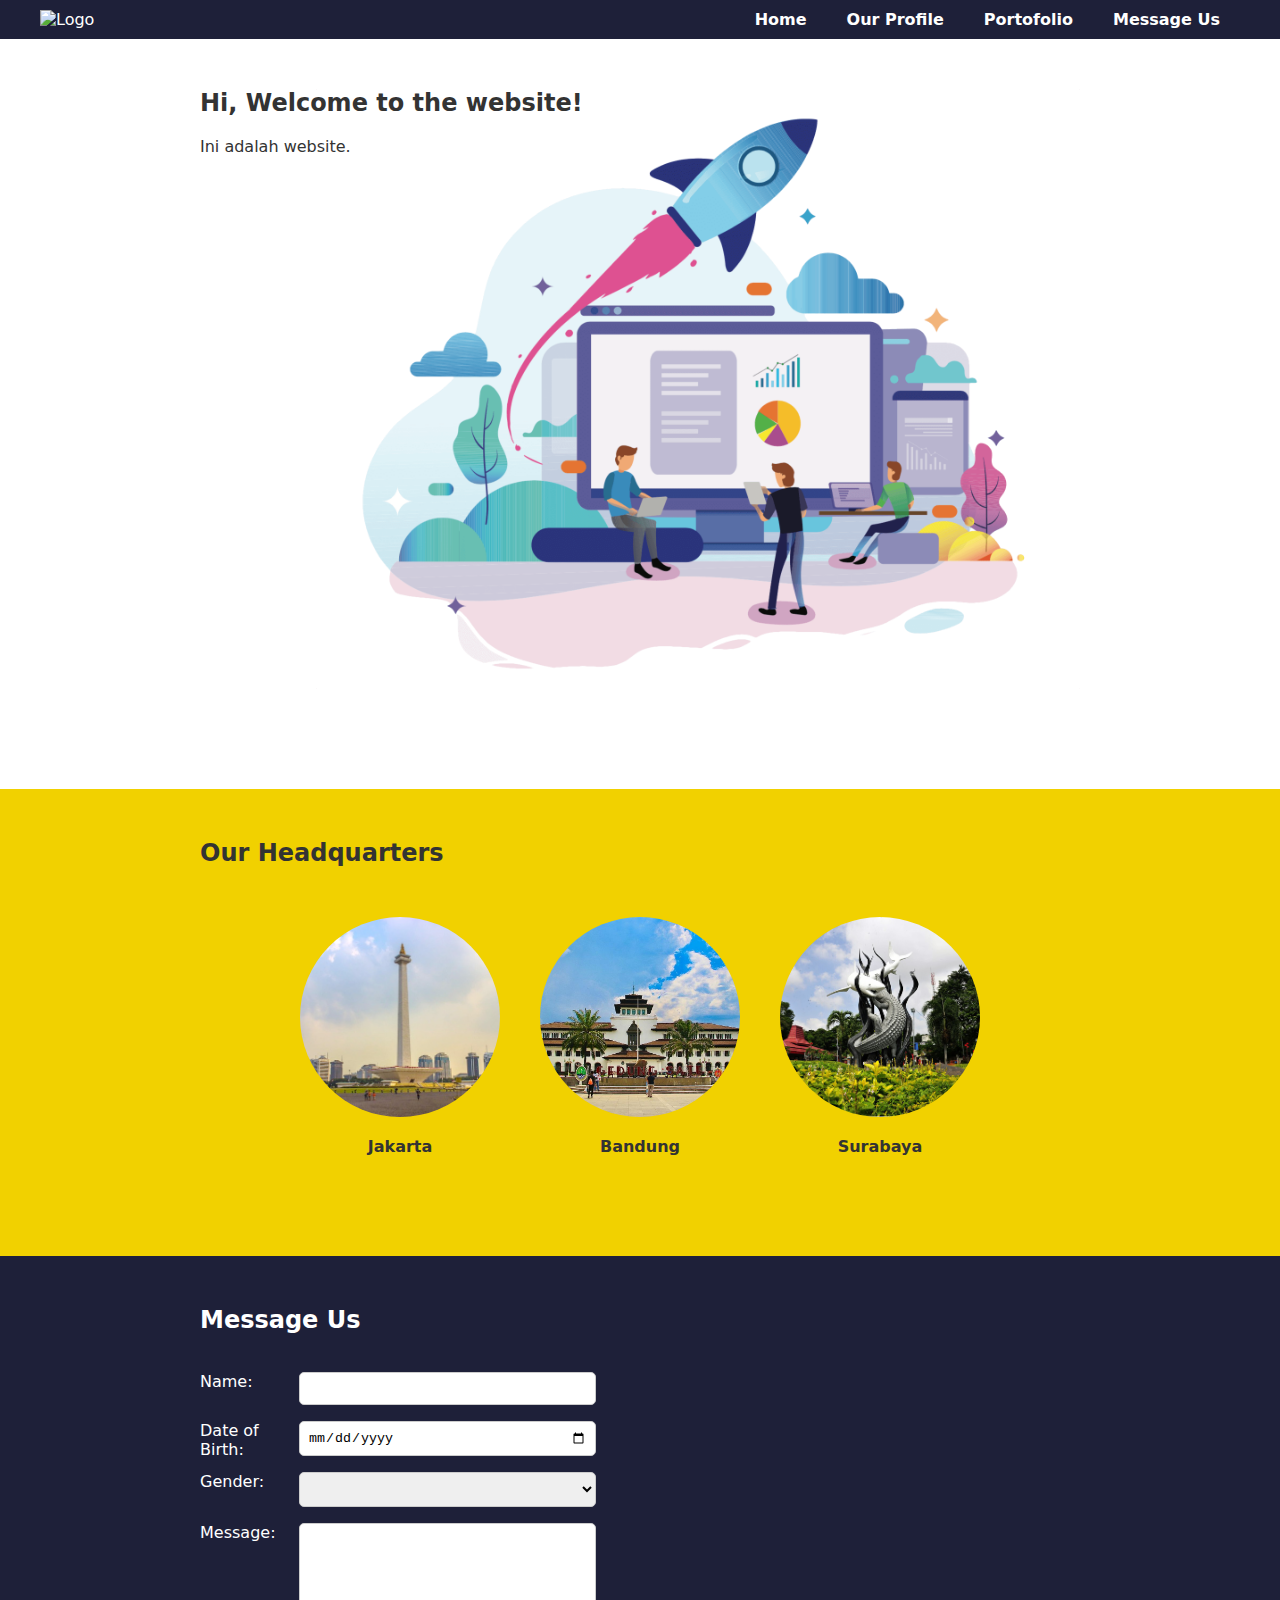
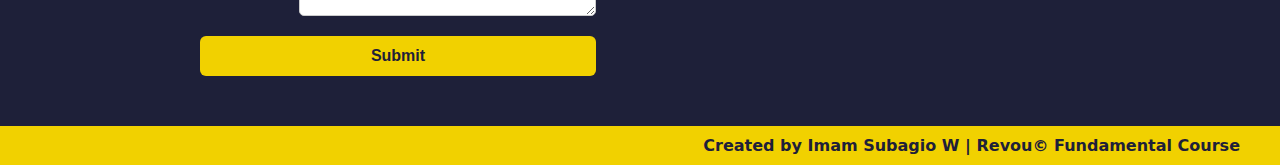
==== index.html @ 7dd591d3 "first commit" ====
<!DOCTYPE html>
<html lang="en">

<head>
	<meta charset="UTF-8">
	<title>Company Profile</title>
	<link rel="stylesheet" type="text/css" href="index.css">
</head>

<body>
	<header>
		<div class="navbar-brand">
			<img
				src="https://images.glints.com/unsafe/glints-dashboard.s3.amazonaws.com/company-logo/a32f81155cd0d4f16d36aef74f7d2644.png"
				alt="Logo">
		</div>
		<nav>
			<ul>
				<li><a href="#">Home</a></li>
				<li><a href="#">Our Profile</a></li>
				<li><a href="#">Portofolio</a></li>
				<li><a href="#">Message Us</a></li>
			</ul>
		</nav>
	</header>
	<main>
		<section class="hero-section">
			<div class="hero-content">
				<h2>Hi, Welcome to the website!</h2>
				<p>Ini adalah website.</p>
			</div>
			<img src="img/hero.png" alt="Logo" class="hero-image">
		</section>
		<section class="headquarters-section">
			<h2>Our Headquarters</h2>
			<div class="headquarters-content">
				<div class="headquarters-item">
					<img src="img/jkt.jpg" alt="Jakarta" class="headquarters-image">
					<p class="headquarters-text">Jakarta</p>
				</div>
				<div class="headquarters-item">
					<img src="img/bdg.jpg" alt="Bandung" class="headquarters-image">
					<p class="headquarters-text">Bandung</p>
				</div>
				<div class="headquarters-item">
					<img src="img/sby.jpg" alt="Surabaya" class="headquarters-image">
					<p class="headquarters-text">Surabaya</p>
				</div>
			</div>
		</section>
		<section class="message-us-section">
			<h2>Message Us</h2>
			<br><br>
			<div class="message-us-content">
				<div class="message-us-form">
					<form id="message-form">
						<div class="message-form-field">
							<div class="col-25">
								<label for="name-input">Name:</label>
							</div>
							<div class="col-75">
								<input type="text" id="name-input" style="width: 100%;">
							</div>
						</div>
						<div class="message-form-field">
							<div class="col-25">
								<label for="dob-input">Date of Birth:</label>
							</div>
							<div class="col-75">
								<input type="date" id="dob-input" style="width: 100%;">
							</div>
						</div>
						<div class="message-form-field">
							<div class="col-25">
								<label for="gender-input">Gender:</label>
							</div>
							<div class="col-75">
								<select id="gender-input" style="width: 100%;">
									<option value=""></option>
									<option value="male">Male</option>
									<option value="female">Female</option>
									<option value="other">Other</option>
								</select>
							</div>
						</div>
						<div class="message-form-field">
							<div class="col-25">
								<label for="message-input">Message:</label>
							</div>
							<div class="col-75">
								<textarea id="message-input" rows="5" style="width: 100%;"></textarea>
							</div>
						</div>
						<button class="btn-submit" role="button">Submit</button>
					</form>
				</div>
				<div class="message-us-display">
					<p id="message-display"></p>
				</div>
			</div>

		</section>
	</main>
	<footer>
		<p class="footer-right">Created by Imam Subagio W | Revou&copy; Fundamental Course</p>
	</footer>



	<script>
		const messageForm = document.querySelector("#message-form");
		const messageDisplay = document.querySelector("#message-display");

		messageForm.addEventListener("submit", function (event) {
			event.preventDefault();
			const name = document.querySelector("#name-input").value;
			const dob = document.querySelector("#dob-input").value;
			const gender = document.querySelector("#gender-input").value;
			const message = document.querySelector("#message-input").value;

			const now = new Date();
			const timeString = now.toString();

			const displayString = `
				Current Time: ${timeString}<br>
				Name: ${name}<br>
				Date of Birth: ${dob}<br>
				Gender: ${gender}<br>
				Message: ${message}
			`;
			messageDisplay.innerHTML = displayString;
		});
	</script>
</body>

</html>
---- index.css ----
/* Reset styles */
* {
	box-sizing: border-box;
	margin: 0;
	padding: 0;
}

/* Set default font and colors */
body {
	/* font-family: Arial, sans-serif; */
	font-family: -apple-system, system-ui, "Segoe UI", Roboto, "Helvetica Neue", Ubuntu, sans-serif;
	font-size: 16px;
	color: #333;
}

/* Header styles */
header {
	background-color: #1E2039;
	color: #fff;
	padding: 10px 40px;
	display: flex;
	align-items: center;
	justify-content: space-between;
}

nav ul {
	list-style: none;
	display: flex;
}

nav li {
	margin: 0 20px;
}

nav a {
	color: #fff;
	text-decoration: none;
	font-weight: bold;
	transition: color 0.3s;
}

nav a:hover {
	color: yellow;
}

header h1 {
	font-size: 36px;
	margin-right: auto;
}

section {
	padding: 50px 200px;
	/* margin-bottom: 50px; */
}

.navbar-brand img {
	height: 50px;
}

.hero-section {
	height: 750px;
	/* background-color: blueviolet; */
}

.hero-content {
	max-width: 100%;
	margin: 0 auto;
	text-align: left;
	position: absolute;
}

.hero-content h2 {
	margin-top: 0;
}

.hero-content p {
	margin-top: 20px;
}

.hero-image {
	height: 600px;
	float: right;
}

.headquarters-section {
	background-color: #f1d100;
}

.headquarters-content {
	display: flex;
	justify-content: space-between;
	align-items: center;
	padding: 50px 100px;
}

.headquarters-item {
	display: flex;
	flex-direction: column;
	align-items: center;
	max-width: 200px;
}

.headquarters-image {
	width: 200px;
	height: 200px;
	border-radius: 50%;
	object-fit: cover;
	object-position: center;
	margin-bottom: 20px;
}

.headquarters-text {
	font-weight: bold;
	text-align: center;
}

.message-us-section {
	background-color: #1E2039;
	color: #fff;
}

.message-us-content {
	display: flex;
	flex-direction: row;
	justify-content: space-between;
}

.message-us-form {
	width: 45%;
}

.message-form-field div input[type="text"],
.message-form-field div input[type="date"],
.message-form-field div select,
.message-form-field div textarea {
	width: 75%;
	padding: 8px;
	border: 1px solid #ccc;
	border-radius: 5px;
	margin-bottom: 10px;
}

.col-25 {
	float: left;
	width: 25%;
	margin-bottom: 6px;
}

.col-75 {
	float: left;
	width: 75%;
	margin-bottom: 6px;
}

.btn-submit {
	width: 100%;
	background-color: aquamarine;
}

/* CSS */
.btn-submit {
	background-color: #f1d100;
	border-radius: 6px;
	border-width: 0;
	color: #1E2039;
	cursor: pointer;
	/* font-family: -apple-system, system-ui, "Segoe UI", Roboto, "Helvetica Neue", Ubuntu, sans-serif; */
	font-size: 100%;
	font-weight: bold;
	height: 40px;
	overflow: hidden;
	padding: 0 25px;
	text-align: center;
	width: 100%;
}

.btn-submit:focus {
	box-shadow: rgba(50, 50, 93, .1) 0 0 0 1px inset, rgba(50, 50, 93, .2) 0 6px 15px 0, rgba(0, 0, 0, .1) 0 2px 2px 0, rgba(50, 151, 211, .3) 0 0 0 4px;
}

/* Footer styles */
footer {
	background-color: #f1d100;
	color: #1E2039;
	display: flex;
	align-items: center;
	justify-content: flex-end;
	padding: 10px 40px;
	font-weight: bold;
}

.footer-right {
	text-align: right;
}
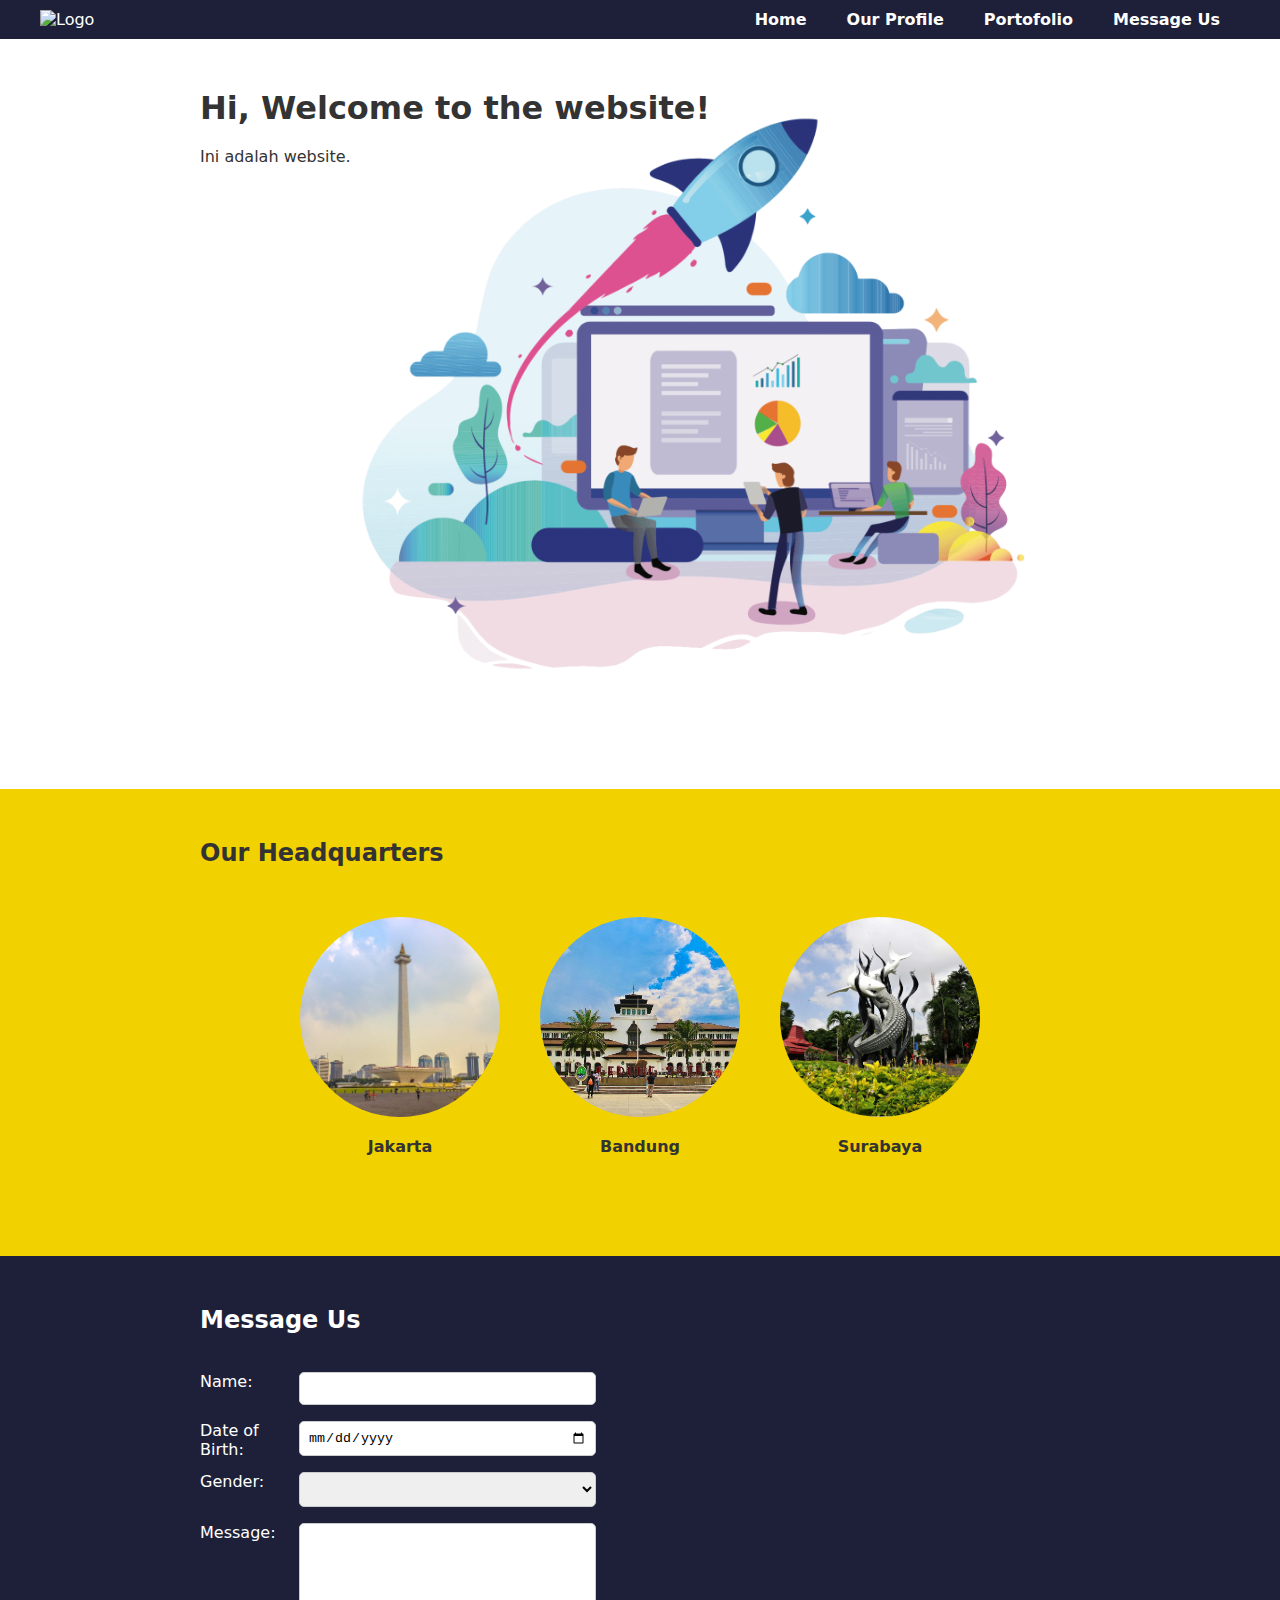
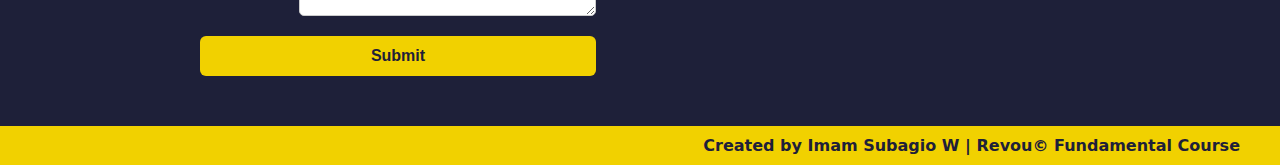
==== commit ded124b2: "update" ====
--- a/index.html
+++ b/index.html
@@ -3,12 +3,12 @@
 
 <head>
 	<meta charset="UTF-8">
-	<title>Company Profile</title>
+	<title>Revou Practice</title>
 	<link rel="stylesheet" type="text/css" href="index.css">
 </head>
 
 <body>
-	<header>
+	<header class="header">
 		<div class="navbar-brand">
 			<img
 				src="https://images.glints.com/unsafe/glints-dashboard.s3.amazonaws.com/company-logo/a32f81155cd0d4f16d36aef74f7d2644.png"
@@ -26,7 +26,7 @@
 	<main>
 		<section class="hero-section">
 			<div class="hero-content">
-				<h2>Hi, Welcome to the website!</h2>
+				<h1>Hi, Welcome to the website!</h1>
 				<p>Ini adalah website.</p>
 			</div>
 			<img src="img/hero.png" alt="Logo" class="hero-image">
@@ -130,6 +130,13 @@
 			`;
 			messageDisplay.innerHTML = displayString;
 		});
+		window.addEventListener('scroll', function () {
+			if (window.pageYOffset === 0) {
+				document.documentElement.removeAttribute('data-scroll');
+			} else {
+				document.documentElement.setAttribute('data-scroll', 'top');
+			}
+		});
 	</script>
 </body>
 
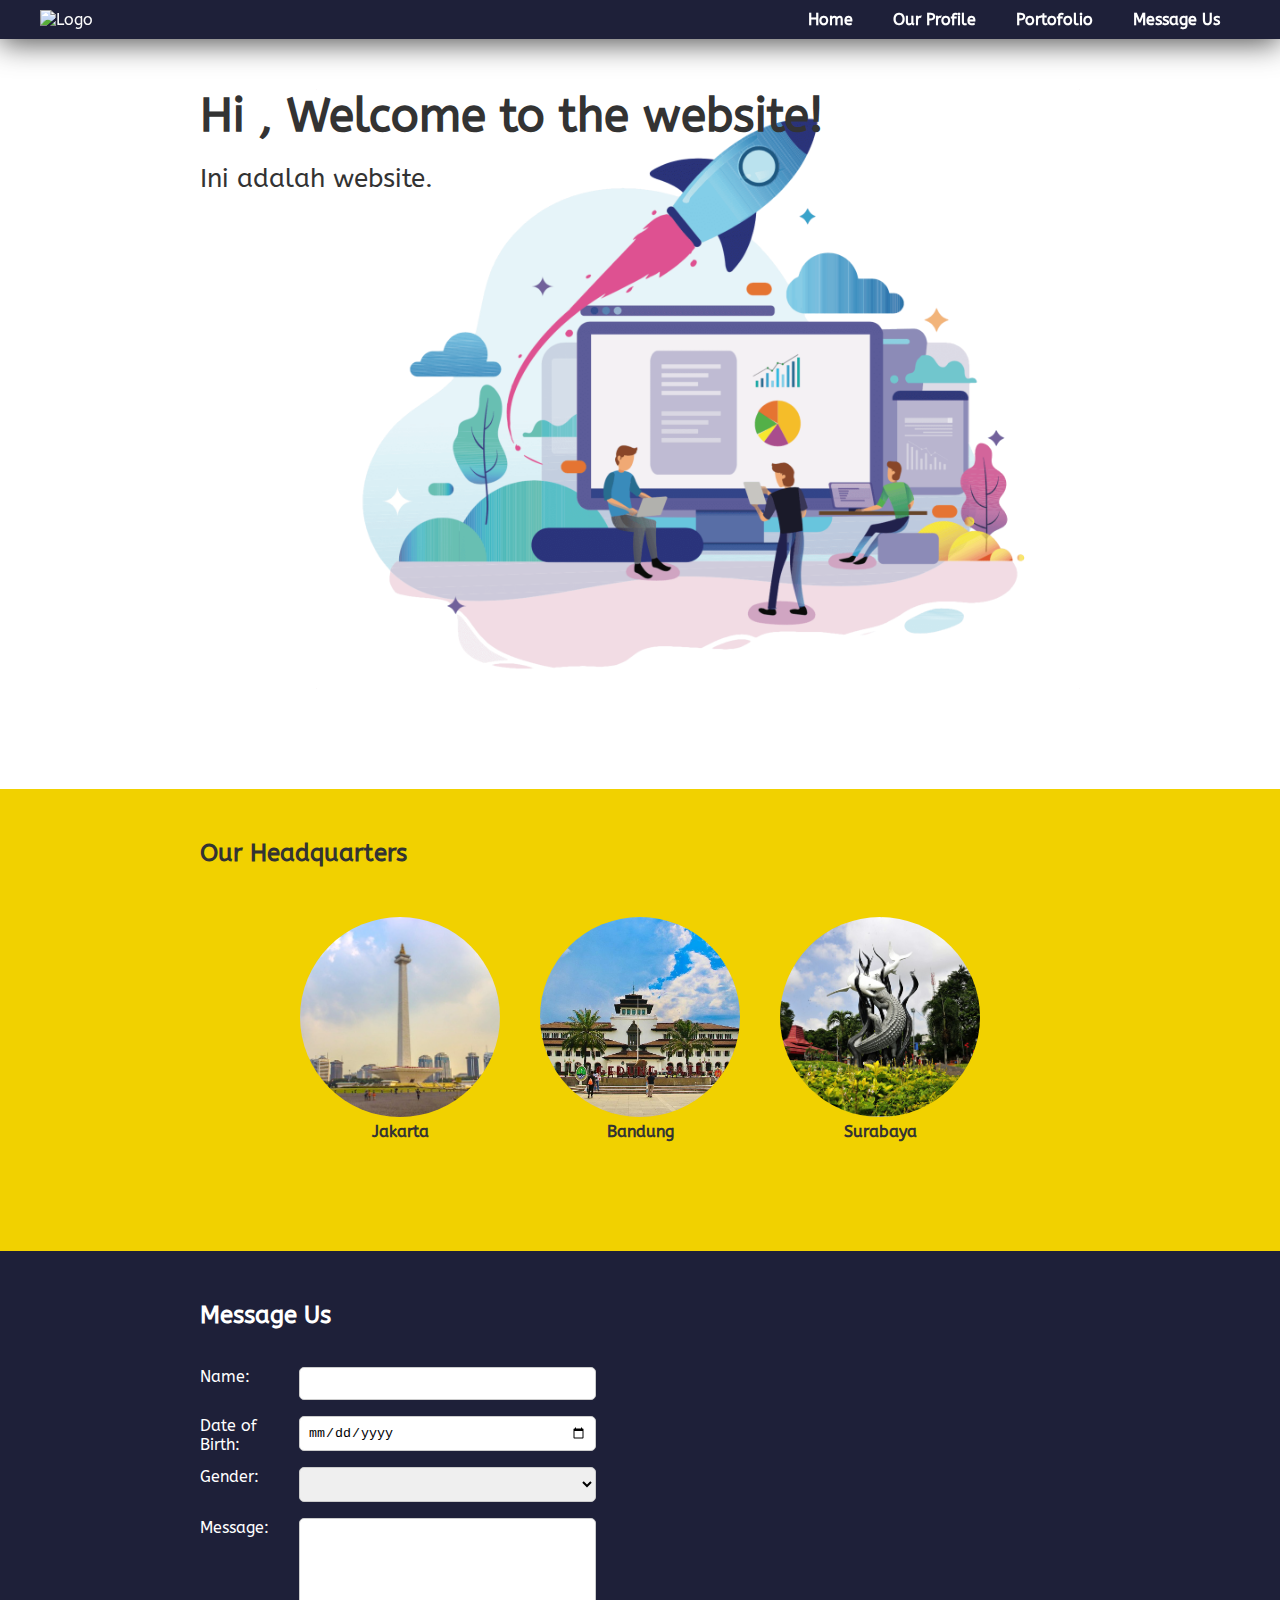
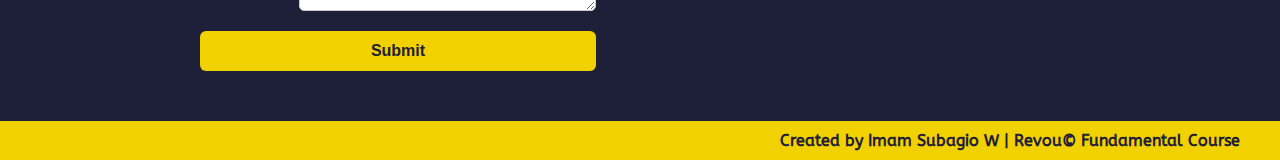
==== commit 45826d38: "update" ====
--- a/index.html
+++ b/index.html
@@ -3,8 +3,12 @@
 
 <head>
 	<meta charset="UTF-8">
+	<meta name="viewport" content="width=device-width, initial-scale=1">
 	<title>Revou Practice</title>
 	<link rel="stylesheet" type="text/css" href="index.css">
+	<link rel="preconnect" href="https://fonts.googleapis.com">
+	<link rel="preconnect" href="https://fonts.gstatic.com" crossorigin>
+	<link href="https://fonts.googleapis.com/css2?family=ABeeZee:ital@0;1&display=swap" rel="stylesheet">
 </head>
 
 <body>
@@ -17,7 +21,7 @@
 		<nav>
 			<ul>
 				<li><a href="#">Home</a></li>
-				<li><a href="#">Our Profile</a></li>
+				<li><a href="profile.html">Our Profile</a></li>
 				<li><a href="#">Portofolio</a></li>
 				<li><a href="#">Message Us</a></li>
 			</ul>
@@ -26,7 +30,7 @@
 	<main>
 		<section class="hero-section">
 			<div class="hero-content">
-				<h1>Hi, Welcome to the website!</h1>
+				<h1>Hi <label id="username"></label>, Welcome to the website!</h1>
 				<p>Ini adalah website.</p>
 			</div>
 			<img src="img/hero.png" alt="Logo" class="hero-image">
@@ -108,6 +112,10 @@
 
 
 	<script>
+		window.onload = function () {
+			var name = prompt("Halo, siapa nama kamu?");
+			document.getElementById("username").textContent = name;
+		};
 		const messageForm = document.querySelector("#message-form");
 		const messageDisplay = document.querySelector("#message-display");
 
@@ -118,15 +126,20 @@
 			const gender = document.querySelector("#gender-input").value;
 			const message = document.querySelector("#message-input").value;
 
+			if (name === '' || dob === '' || gender === '' || message === '') {
+				alert('Input tidak boleh kosong!');
+				return;
+			}
+
 			const now = new Date();
 			const timeString = now.toString();
 
 			const displayString = `
 				Current Time: ${timeString}<br>
-				Name: ${name}<br>
-				Date of Birth: ${dob}<br>
-				Gender: ${gender}<br>
-				Message: ${message}
+				Nama: ${name}<br>
+				Tanggal Lahir: ${dob}<br>
+				Jenis Kelamin: ${gender}<br>
+				Pesan: ${message}
 			`;
 			messageDisplay.innerHTML = displayString;
 		});
--- a/index.css
+++ b/index.css
@@ -5,22 +5,39 @@
 	padding: 0;
 }
 
+html, body {
+	overflow-x: hidden;
+}
+
 /* Set default font and colors */
 body {
 	/* font-family: Arial, sans-serif; */
-	font-family: -apple-system, system-ui, "Segoe UI", Roboto, "Helvetica Neue", Ubuntu, sans-serif;
+	/* font-family: -apple-system, system-ui, "Segoe UI", Roboto, "Helvetica Neue", Ubuntu, sans-serif; */
+	font-family: 'ABeeZee', sans-serif;
 	font-size: 16px;
 	color: #333;
 }
 
 /* Header styles */
-header {
-	background-color: #1E2039;
-	color: #fff;
+header.header {
+	/* background-color: #1E2039; */
+	color: #fcfcfc;
 	padding: 10px 40px;
 	display: flex;
 	align-items: center;
 	justify-content: space-between;
+	position: sticky;
+	top: 0;
+	background: rgba(30, 32, 57, 0.8);
+	box-shadow: 0 4px 30px rgba(0, 0, 0, 0.7);
+	backdrop-filter: blur(8.7px);
+	-webkit-backdrop-filter: blur(8.7px);
+	z-index: 100;
+	transition: 0.5s;
+}
+
+html:not([data-scroll='top']) header.header {
+	background: rgba(30, 32, 57, 1);
 }
 
 nav ul {
@@ -43,8 +60,13 @@
 	color: yellow;
 }
 
-header h1 {
-	font-size: 36px;
+.hero-content h1 {
+	font-size: 46px;
+	margin-right: auto;
+}
+
+.hero-content p {
+	font-size: 26px;
 	margin-right: auto;
 }
 
@@ -97,7 +119,17 @@
 	display: flex;
 	flex-direction: column;
 	align-items: center;
-	max-width: 200px;
+	max-width: 500px;
+	transition: 0.2s;
+}
+
+.headquarters-item:hover {
+	transform: scale(1.3) rotate(3deg);
+	/* scale: 1.3; */
+	background-color: #fff;
+	/* padding-bottom: 10px; */
+	box-shadow: rgba(0, 0, 0, 0.3) 0px 19px 38px, rgba(0, 0, 0, 0.22) 0px 15px 12px;
+	/* rotate: 3deg; */
 }
 
 .headquarters-image {
@@ -106,12 +138,25 @@
 	border-radius: 50%;
 	object-fit: cover;
 	object-position: center;
-	margin-bottom: 20px;
-}
+	margin-bottom: 5px;
+	transition: 0.2s;
+}
+
+.headquarters-item:hover>.headquarters-image {
+	border-radius: 0%;
+	padding: 10px;
+}
+
+/* .headquarters-image:hover {
+	border-radius: 0%;
+	margin-bottom: 5px;
+	padding: 10px;
+} */
 
 .headquarters-text {
 	font-weight: bold;
 	text-align: center;
+	margin-bottom: 10px;
 }
 
 .message-us-section {
@@ -191,4 +236,35 @@
 
 .footer-right {
 	text-align: right;
+}
+
+@media screen and (max-width: 768px) {
+	header.header {
+		flex-direction: column;
+		align-items: center;
+		justify-content: center;
+	}
+
+	nav ul {
+		display: flex;
+		flex-direction: column;
+	}
+
+	section {
+		padding: 50px 20px;
+		/* margin-bottom: 50px; */
+	}
+
+	.headquarters-content {
+		display: flex;
+		flex-direction: column;
+		justify-content: center;
+		align-items: center;
+		padding: 50px 100px;
+	}
+
+	.hero-image {
+		height: 600px;
+		float: none;
+	}
 }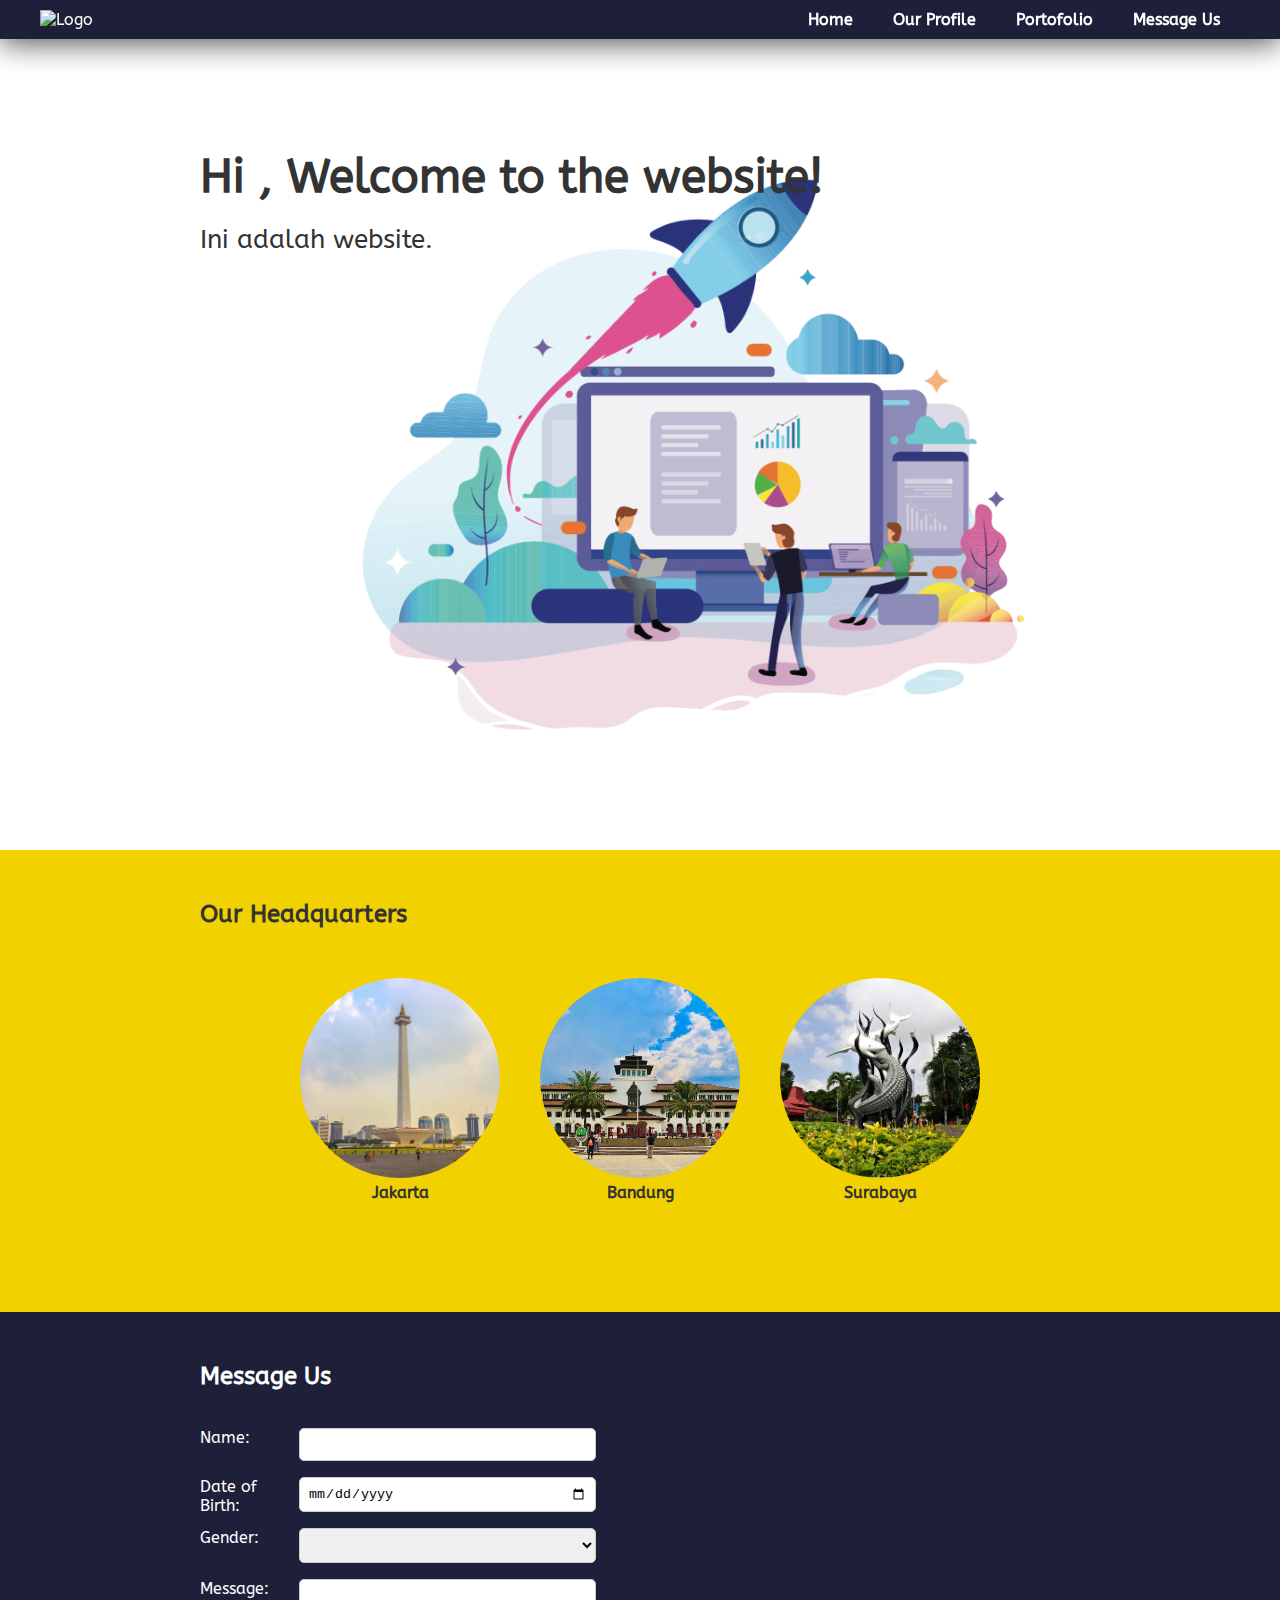
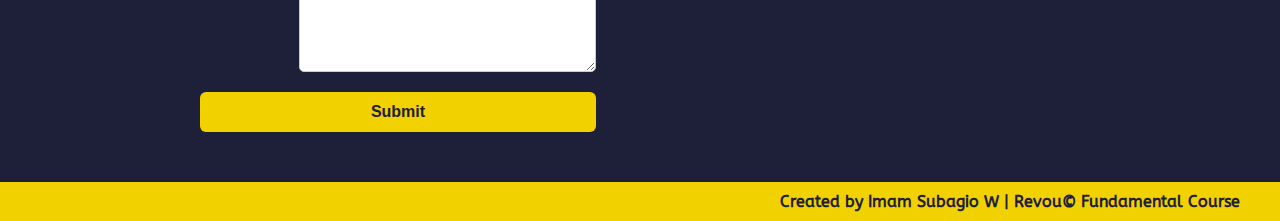
==== commit e5f88c02: "update" ====
--- a/index.html
+++ b/index.html
@@ -20,15 +20,15 @@
 		</div>
 		<nav>
 			<ul>
-				<li><a href="#">Home</a></li>
+				<li><a href="#homelink">Home</a></li>
 				<li><a href="profile.html">Our Profile</a></li>
 				<li><a href="#">Portofolio</a></li>
-				<li><a href="#">Message Us</a></li>
+				<li><a href="#messagelink">Message Us</a></li>
 			</ul>
 		</nav>
 	</header>
 	<main>
-		<section class="hero-section">
+		<section class="hero-section" id="homelink">
 			<div class="hero-content">
 				<h1>Hi <label id="username"></label>, Welcome to the website!</h1>
 				<p>Ini adalah website.</p>
@@ -52,7 +52,7 @@
 				</div>
 			</div>
 		</section>
-		<section class="message-us-section">
+		<section class="message-us-section" id="messagelink">
 			<h2>Message Us</h2>
 			<br><br>
 			<div class="message-us-content">
--- a/index.css
+++ b/index.css
@@ -1,4 +1,3 @@
-/* Reset styles */
 * {
 	box-sizing: border-box;
 	margin: 0;
@@ -9,7 +8,6 @@
 	overflow-x: hidden;
 }
 
-/* Set default font and colors */
 body {
 	/* font-family: Arial, sans-serif; */
 	/* font-family: -apple-system, system-ui, "Segoe UI", Roboto, "Helvetica Neue", Ubuntu, sans-serif; */
@@ -18,15 +16,15 @@
 	color: #333;
 }
 
-/* Header styles */
 header.header {
 	/* background-color: #1E2039; */
+	width: 100%;
 	color: #fcfcfc;
 	padding: 10px 40px;
 	display: flex;
 	align-items: center;
 	justify-content: space-between;
-	position: sticky;
+	position:fixed;
 	top: 0;
 	background: rgba(30, 32, 57, 0.8);
 	box-shadow: 0 4px 30px rgba(0, 0, 0, 0.7);
@@ -81,7 +79,7 @@
 
 .hero-section {
 	height: 750px;
-	/* background-color: blueviolet; */
+	margin-top: 100px;
 }
 
 .hero-content {
@@ -127,7 +125,6 @@
 	transform: scale(1.3) rotate(3deg);
 	/* scale: 1.3; */
 	background-color: #fff;
-	/* padding-bottom: 10px; */
 	box-shadow: rgba(0, 0, 0, 0.3) 0px 19px 38px, rgba(0, 0, 0, 0.22) 0px 15px 12px;
 	/* rotate: 3deg; */
 }
@@ -202,7 +199,6 @@
 	background-color: aquamarine;
 }
 
-/* CSS */
 .btn-submit {
 	background-color: #f1d100;
 	border-radius: 6px;
@@ -223,7 +219,6 @@
 	box-shadow: rgba(50, 50, 93, .1) 0 0 0 1px inset, rgba(50, 50, 93, .2) 0 6px 15px 0, rgba(0, 0, 0, .1) 0 2px 2px 0, rgba(50, 151, 211, .3) 0 0 0 4px;
 }
 
-/* Footer styles */
 footer {
 	background-color: #f1d100;
 	color: #1E2039;
@@ -252,7 +247,6 @@
 
 	section {
 		padding: 50px 20px;
-		/* margin-bottom: 50px; */
 	}
 
 	.headquarters-content {
